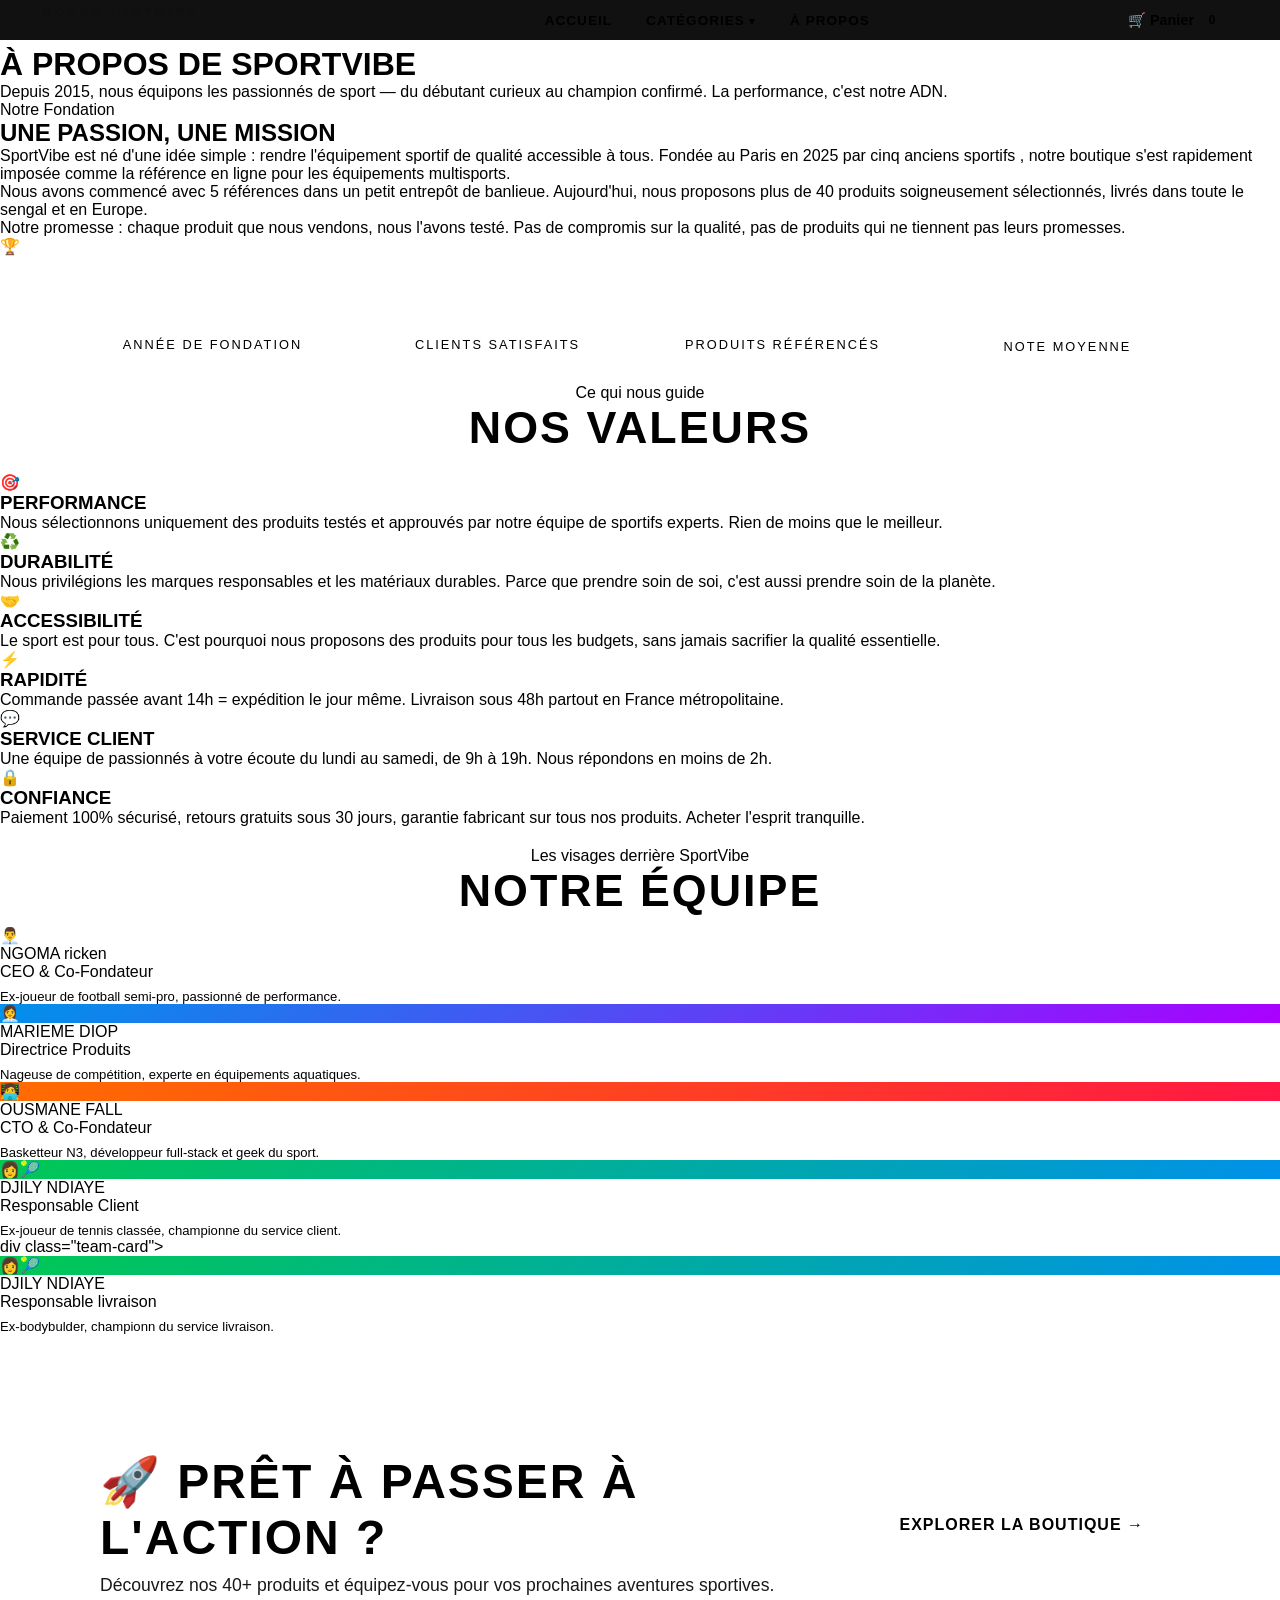
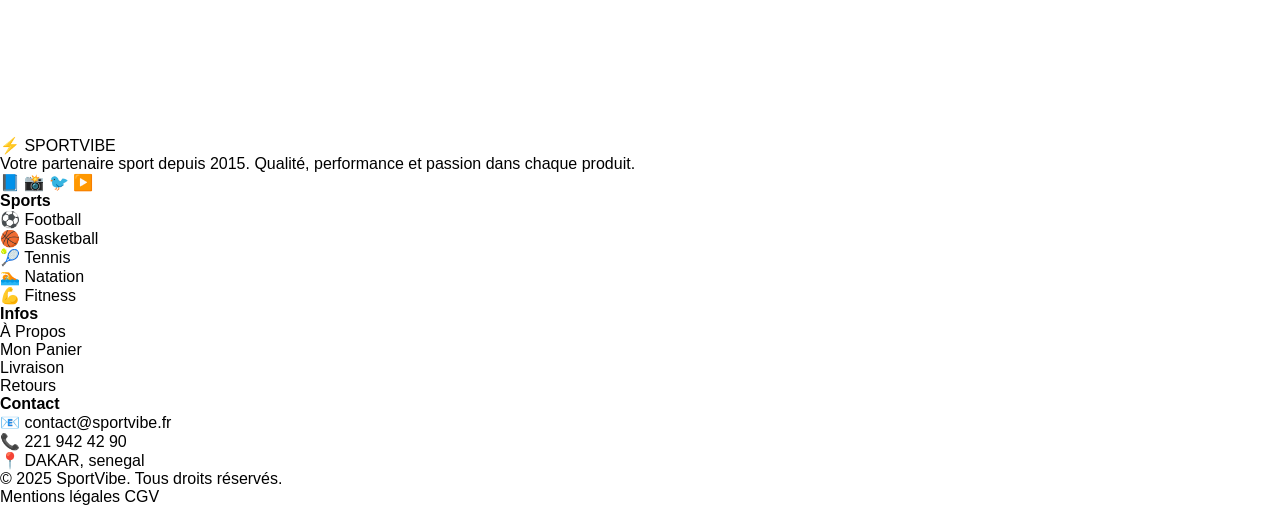
==== apropos.html @ e3f50a1b "le fichier final contenant la description du site" ====
<!DOCTYPE html>
<html lang="fr">
<head>
  <meta charset="UTF-8"/>
  <meta name="viewport" content="width=device-width, initial-scale=1.0"/>
  <title>À Propos – SportVibe</title>
  <link rel="stylesheet" href="style.css"/>
</head>
<body>

<nav class="navbar">
  <a class="nav-logo" href="index.html">⚡ SPORTVIBE</a>
  <div class="nav-links">
    <a href="index.html">Accueil</a>
    <div class="nav-dropdown">
      <a href="#">Catégories</a>
      <div class="dropdown-menu">
        <a href="football.html">⚽ Football</a>
        <a href="basketball.html">🏀 Basketball</a>
        <a href="tennis.html">🎾 Tennis</a>
        <a href="natation.html">🏊 Natation</a>
        <a href="fitness.html">💪 Fitness</a>
      </div>
    </div>
    <a href="apropos.html" class="active">À Propos</a>
  </div>
  <a href="panier.html" class="btn-cart">🛒 Panier <span class="cart-count" id="cartCount">0</span></a>
</nav>

<div class="page-wrapper">

  <!-- HERO -->
  <div class="apropos-hero">
    <div class="hero-tag" style="margin:0 auto 20px;">🏆 Notre Histoire</div>
    <h1>À PROPOS DE <span>SPORTVIBE</span></h1>
    <p>Depuis 2015, nous équipons les passionnés de sport — du débutant curieux au champion confirmé. La performance, c'est notre ADN.</p>
  </div>

  <!-- SECTION 1 : Histoire -->
  <div class="apropos-section">
    <div class="apropos-grid">
      <div>
        <div class="apropos-label">Notre Fondation</div>
        <h2>UNE PASSION, UNE MISSION</h2>
        <p>SportVibe est né d'une idée simple : rendre l'équipement sportif de qualité accessible à tous. Fondée au Paris en 2025 par cinq anciens sportifs , notre boutique s'est rapidement imposée comme la référence en ligne pour les équipements multisports.</p>
        <p>Nous avons commencé avec 5 références dans un petit entrepôt de banlieue. Aujourd'hui, nous proposons plus de 40 produits soigneusement sélectionnés, livrés dans toute le sengal et en Europe.</p>
        <p>Notre promesse : chaque produit que nous vendons, nous l'avons testé. Pas de compromis sur la qualité, pas de produits qui ne tiennent pas leurs promesses.</p>
      </div>
      <div class="apropos-img-block">🏆</div>
    </div>
  </div>

  <!-- SECTION 2 : Chiffres -->
  <div class="stats-bar" style="margin:0;">
    <div class="stat-item">
      <div class="stat-num">2025</div>
      <div class="stat-label">Année de fondation</div>
    </div>
    <div class="stat-item">
      <div class="stat-num">12K+</div>
      <div class="stat-label">Clients satisfaits</div>
    </div>
    <div class="stat-item">
      <div class="stat-num">500+</div>
      <div class="stat-label">Produits référencés</div>
    </div>
    <div class="stat-item">
      <div class="stat-num">4.9★</div>
      <div class="stat-label">Note moyenne</div>
    </div>
  </div>

  <!-- SECTION 3 : Valeurs -->
  <div class="apropos-section" style="padding-bottom:20px;">
    <div style="text-align:center; margin-bottom:20px;">
      <div class="apropos-label" style="text-align:center;">Ce qui nous guide</div>
      <h2 style="text-align:center; font-family:'Bebas Neue',sans-serif; font-size:2.8rem; letter-spacing:2px;">NOS <span style="color:var(--rouge);">VALEURS</span></h2>
    </div>
    <div class="valeurs-grid">
      <div class="valeur-card">
        <div class="valeur-icon">🎯</div>
        <h3>PERFORMANCE</h3>
        <p>Nous sélectionnons uniquement des produits testés et approuvés par notre équipe de sportifs experts. Rien de moins que le meilleur.</p>
      </div>
      <div class="valeur-card">
        <div class="valeur-icon">♻️</div>
        <h3>DURABILITÉ</h3>
        <p>Nous privilégions les marques responsables et les matériaux durables. Parce que prendre soin de soi, c'est aussi prendre soin de la planète.</p>
      </div>
      <div class="valeur-card">
        <div class="valeur-icon">🤝</div>
        <h3>ACCESSIBILITÉ</h3>
        <p>Le sport est pour tous. C'est pourquoi nous proposons des produits pour tous les budgets, sans jamais sacrifier la qualité essentielle.</p>
      </div>
      <div class="valeur-card">
        <div class="valeur-icon">⚡</div>
        <h3>RAPIDITÉ</h3>
        <p>Commande passée avant 14h = expédition le jour même. Livraison sous 48h partout en France métropolitaine.</p>
      </div>
      <div class="valeur-card">
        <div class="valeur-icon">💬</div>
        <h3>SERVICE CLIENT</h3>
        <p>Une équipe de passionnés à votre écoute du lundi au samedi, de 9h à 19h. Nous répondons en moins de 2h.</p>
      </div>
      <div class="valeur-card">
        <div class="valeur-icon">🔒</div>
        <h3>CONFIANCE</h3>
        <p>Paiement 100% sécurisé, retours gratuits sous 30 jours, garantie fabricant sur tous nos produits. Acheter l'esprit tranquille.</p>
      </div>
    </div>
  </div>

  <!-- SECTION 4 : Équipe -->
  <div class="apropos-section alt">
    <div style="text-align:center; margin-bottom:10px;">
      <div class="apropos-label" style="text-align:center;">Les visages derrière SportVibe</div>
      <h2 style="text-align:center; font-family:'Bebas Neue',sans-serif; font-size:2.8rem; letter-spacing:2px; color:var(--blanc);">NOTRE <span style="color:var(--rouge);">ÉQUIPE</span></h2>
    </div>
    <div class="team-grid">
      <div class="team-card">
        <div class="team-avatar">👨‍💼</div>
        <div class="team-name">NGOMA ricken</div>
        <div class="team-role">CEO & Co-Fondateur</div>
        <p style="font-size:0.82rem; color:var(--gris-c); margin-top:8px;">Ex-joueur de football semi-pro, passionné de performance.</p>
      </div>
      <div class="team-card">
        <div class="team-avatar" style="background:linear-gradient(135deg,#0091EA,#AA00FF);">👩‍💼</div>
        <div class="team-name">MARIEME DIOP</div>
        <div class="team-role">Directrice Produits</div>
        <p style="font-size:0.82rem; color:var(--gris-c); margin-top:8px;">Nageuse de compétition, experte en équipements aquatiques.</p>
      </div>
      <div class="team-card">
        <div class="team-avatar" style="background:linear-gradient(135deg,#FF6D00,#FF1744);">🧑‍💻</div>
        <div class="team-name">OUSMANE FALL</div>
        <div class="team-role">CTO & Co-Fondateur</div>
        <p style="font-size:0.82rem; color:var(--gris-c); margin-top:8px;">Basketteur N3, développeur full-stack et geek du sport.</p>
      </div>
      <div class="team-card">
        <div class="team-avatar" style="background:linear-gradient(135deg,#00C853,#0091EA);">👩‍🎾</div>
        <div class="team-name">DJILY NDIAYE</div>
        <div class="team-role">Responsable Client</div>
        <p style="font-size:0.82rem; color:var(--gris-c); margin-top:8px;">Ex-joueur de tennis classée, championne du service client.</p>
      </div>
    </div>
  </div>
  div class="team-card">
        <div class="team-avatar" style="background:linear-gradient(135deg,#00C853,#0091EA);">👩‍🎾</div>
        <div class="team-name">DJILY NDIAYE</div>
        <div class="team-role">Responsable livraison</div>
        <p style="font-size:0.82rem; color:var(--gris-c); margin-top:8px;">Ex-bodybulder, championn du service livraison.</p>
      </div>
    </div>
  </div>

  <!-- CTA -->
  <div class="promo-banner" style="margin:60px 40px 80px;">
    <div class="promo-text">
      <h2>🚀 PRÊT À PASSER À L'ACTION ?</h2>
      <p>Découvrez nos 40+ produits et équipez-vous pour vos prochaines aventures sportives.</p>
    </div>
    <a href="index.html" class="btn-white">Explorer la boutique →</a>
  </div>

</div>

<footer class="footer">
  <div class="footer-grid">
    <div class="footer-brand">
      <div class="footer-logo">⚡ SPORTVIBE</div>
      <p class="footer-desc">Votre partenaire sport depuis 2015. Qualité, performance et passion dans chaque produit.</p>
      <div class="footer-social">
        <a class="social-btn" href="#">📘</a>
        <a class="social-btn" href="#">📸</a>
        <a class="social-btn" href="#">🐦</a>
        <a class="social-btn" href="#">▶️</a>
      </div>
    </div>
    <div class="footer-col">
      <h4>Sports</h4>
      <ul>
        <li><a href="football.html">⚽ Football</a></li>
        <li><a href="basketball.html">🏀 Basketball</a></li>
        <li><a href="tennis.html">🎾 Tennis</a></li>
        <li><a href="natation.html">🏊 Natation</a></li>
        <li><a href="fitness.html">💪 Fitness</a></li>
      </ul>
    </div>
    <div class="footer-col">
      <h4>Infos</h4>
      <ul>
        <li><a href="apropos.html">À Propos</a></li>
        <li><a href="panier.html">Mon Panier</a></li>
        <li><a href="#">Livraison</a></li>
        <li><a href="#">Retours</a></li>
      </ul>
    </div>
    <div class="footer-col">
      <h4>Contact</h4>
      <ul>
        <li><a href="#">📧 contact@sportvibe.fr</a></li>
        <li><a href="#">📞 221 942 42 90</a></li>
        <li><a href="#">📍 DAKAR, senegal</a></li>
      </ul>
    </div>
  </div>
  <div class="footer-bottom">
    <p class="footer-copy">© 2025 SportVibe. Tous droits réservés.</p>
    <div class="footer-bottom-links">
      <a href="#">Mentions légales</a>
      <a href="#">CGV</a>
    </div>
  </div>
</footer>

<script>
function getCart() { return JSON.parse(localStorage.getItem('sportvibe-cart') || '[]'); }
function updateCount() {
  document.getElementById('cartCount').textContent = getCart().reduce((s,i)=>s+i.qty,0);
}
updateCount();
</script>
</body>
</html>
---- style.css ----
Aucun élément sélectionné

Aller au contenu
Utiliser Gmail avec un lecteur d'écran
1 sur 209
34
Boîte de réception

Ricken
14:28 (il y a 0 minute)
À moi

Ce message semble être en anglais


/* ============================================================
   SPORTVIBE - Style Global
   ============================================================ */

@import url('https://fonts.googleapis.com/css2?family=Bebas+Neue&family=Barlow:ital,wght@0,400;0,600;0,700;0,900;1,400&display=swap');

/* --- Variables --- */
:root {
  --rouge:    #FF1744;
  --orange:   #FF6D00;
  --jaune:    #FFD600;
  --vert:     #00C853;
  --bleu:     #0091EA;
  --violet:   #AA00FF;
  --noir:     #0A0A0A;
  --gris-f:   #1A1A1A;
  --gris-m:   #2C2C2C;
  --gris-c:   #999;
  --blanc:    #FFFFFF;
  --nav-h:    70px;
}

/* --- Reset & Base --- */
*, *::before, *::after { box-sizing: border-box; margin: 0; padding: 0; }

html { scroll-behavior: smooth; }

body {
  font-family: 'Barlow', sans-serif;
  background: var(--noir);
  color: var(--blanc);
  min-height: 100vh;
}

a { text-decoration: none; color: inherit; }
img { max-width: 100%; display: block; }
ul { list-style: none; }

/* --- NAVBAR --- */
.navbar {
  position: fixed;
  top: 0; left: 0; right: 0;
  height: var(--nav-h);
  background: rgba(10,10,10,0.97);
  backdrop-filter: blur(12px);
  border-bottom: 2px solid var(--rouge);
  display: flex;
  align-items: center;
  justify-content: space-between;
  padding: 0 40px;
  z-index: 1000;
}

.nav-logo {
  font-family: 'Bebas Neue', sans-serif;
  font-size: 2rem;
  letter-spacing: 3px;
  background: linear-gradient(90deg, var(--rouge), var(--orange), var(--jaune));
  -webkit-background-clip: text;
  -webkit-text-fill-color: transparent;
  background-clip: text;
}

.nav-links {
  display: flex;
  align-items: center;
  gap: 6px;
}

.nav-links a {
  padding: 8px 14px;
  border-radius: 6px;
  font-weight: 700;
  font-size: 0.85rem;
  letter-spacing: 1px;
  text-transform: uppercase;
  transition: all 0.25s;
  color: var(--gris-c);
}

.nav-links a:hover,
.nav-links a.active {
  color: var(--blanc);
  background: var(--rouge);
}

.nav-dropdown {
  position: relative;
}

.nav-dropdown > a::after {
  content: ' ▾';
  font-size: 0.7rem;
}

.dropdown-menu {
  position: absolute;
  top: calc(100% + 10px);
  left: 50%;
  transform: translateX(-50%);
  background: var(--gris-f);
  border: 1px solid var(--gris-m);
  border-top: 3px solid var(--rouge);
  border-radius: 10px;
  min-width: 180px;
  padding: 8px 0;
  opacity: 0;
  visibility: hidden;
  transition: all 0.25s;
  box-shadow: 0 20px 60px rgba(0,0,0,0.6);
}

.nav-dropdown:hover .dropdown-menu {
  opacity: 1;
  visibility: visible;
  top: calc(100% + 6px);
}

.dropdown-menu a {
  display: block;
  padding: 10px 18px;
  font-size: 0.85rem;
  color: var(--gris-c);
  transition: all 0.2s;
}

.dropdown-menu a:hover {
  color: var(--blanc);
  background: var(--gris-m);
  padding-left: 24px;
}

.nav-cart {
  position: relative;
}

.btn-cart {
  display: flex;
  align-items: center;
  gap: 8px;
  background: var(--rouge);
  color: var(--blanc);
  border: none;
  padding: 10px 18px;
  border-radius: 50px;
  font-family: 'Barlow', sans-serif;
  font-weight: 700;
  font-size: 0.9rem;
  cursor: pointer;
  transition: all 0.25s;
  text-decoration: none;
}

.btn-cart:hover {
  background: var(--orange);
  transform: scale(1.05);
}

.cart-count {
  background: var(--jaune);
  color: var(--noir);
  border-radius: 50%;
  width: 20px; height: 20px;
  display: flex;
  align-items: center;
  justify-content: center;
  font-size: 0.75rem;
  font-weight: 900;
}

/* --- PAGE WRAPPER --- */
.page-wrapper {
  padding-top: var(--nav-h);
  min-height: 100vh;
}

/* ============================================================
   HERO SECTION (Accueil)
   ============================================================ */
.hero {
  position: relative;
  height: calc(100vh - var(--nav-h));
  display: flex;
  align-items: center;
  overflow: hidden;
  background: linear-gradient(135deg, #0A0A0A 0%, #1a0a00 50%, #0A0A0A 100%);
}

.hero-bg {
  position: absolute;
  inset: 0;
  background:
    radial-gradient(ellipse 60% 80% at 70% 50%, rgba(255,23,68,0.15) 0%, transparent 70%),
    radial-gradient(ellipse 40% 60% at 20% 80%, rgba(255,109,0,0.1) 0%, transparent 60%);
}

.hero-stripes {
  position: absolute;
  inset: 0;
  background: repeating-linear-gradient(
    -45deg,
    transparent,
    transparent 40px,
    rgba(255,255,255,0.015) 40px,
    rgba(255,255,255,0.015) 41px
  );
}

.hero-content {
  position: relative;
  z-index: 2;
  padding: 0 80px;
  max-width: 700px;
}

.hero-tag {
  display: inline-block;
  background: var(--rouge);
  color: var(--blanc);
  font-size: 0.75rem;
  font-weight: 900;
  letter-spacing: 4px;
  text-transform: uppercase;
  padding: 6px 16px;
  border-radius: 4px;
  margin-bottom: 24px;
}

.hero h1 {
  font-family: 'Bebas Neue', sans-serif;
  font-size: clamp(4rem, 9vw, 8rem);
  line-height: 0.9;
  letter-spacing: 2px;
  margin-bottom: 28px;
}

.hero h1 span {
  background: linear-gradient(90deg, var(--rouge), var(--orange));
  -webkit-background-clip: text;
  -webkit-text-fill-color: transparent;
  background-clip: text;
}

.hero p {
  font-size: 1.15rem;
  color: rgba(255,255,255,0.7);
  line-height: 1.7;
  margin-bottom: 40px;
  max-width: 500px;
}

.hero-btns {
  display: flex;
  gap: 16px;
  flex-wrap: wrap;
}

.btn-primary {
  display: inline-flex;
  align-items: center;
  gap: 10px;
  background: linear-gradient(90deg, var(--rouge), var(--orange));
  color: var(--blanc);
  font-family: 'Barlow', sans-serif;
  font-weight: 900;
  font-size: 1rem;
  letter-spacing: 2px;
  text-transform: uppercase;
  padding: 16px 36px;
  border-radius: 8px;
  border: none;
  cursor: pointer;
  transition: all 0.3s;
  text-decoration: none;
}

.btn-primary:hover {
  transform: translateY(-3px);
  box-shadow: 0 12px 40px rgba(255,23,68,0.5);
}

.btn-secondary {
  display: inline-flex;
  align-items: center;
  gap: 10px;
  background: transparent;
  color: var(--blanc);
  font-family: 'Barlow', sans-serif;
  font-weight: 700;
  font-size: 1rem;
  letter-spacing: 1px;
  padding: 16px 36px;
  border-radius: 8px;
  border: 2px solid rgba(255,255,255,0.3);
  cursor: pointer;
  transition: all 0.3s;
  text-decoration: none;
}

.btn-secondary:hover {
  border-color: var(--blanc);
  background: rgba(255,255,255,0.08);
}

/* --- Stats Bar --- */
.stats-bar {
  background: var(--gris-f);
  border-top: 3px solid var(--rouge);
  padding: 30px 80px;
  display: grid;
  grid-template-columns: repeat(4, 1fr);
  gap: 20px;
}

.stat-item {
  text-align: center;
}

.stat-num {
  font-family: 'Bebas Neue', sans-serif;
  font-size: 2.8rem;
  background: linear-gradient(90deg, var(--rouge), var(--orange));
  -webkit-background-clip: text;
  -webkit-text-fill-color: transparent;
  background-clip: text;
}

.stat-label {
  font-size: 0.8rem;
  color: var(--gris-c);
  letter-spacing: 2px;
  text-transform: uppercase;
}

/* --- Section Title --- */
.section-header {
  text-align: center;
  padding: 80px 40px 40px;
}

.section-tag {
  display: inline-block;
  color: var(--rouge);
  font-size: 0.8rem;
  font-weight: 700;
  letter-spacing: 4px;
  text-transform: uppercase;
  margin-bottom: 12px;
}

.section-title {
  font-family: 'Bebas Neue', sans-serif;
  font-size: clamp(2.5rem, 5vw, 4rem);
  letter-spacing: 2px;
  line-height: 1;
}

.section-title span {
  color: var(--rouge);
}

/* --- Categories Grid (Accueil) --- */
.categories-section {
  padding: 0 40px 80px;
}

.categories-grid {
  display: grid;
  grid-template-columns: repeat(auto-fit, minmax(260px, 1fr));
  gap: 20px;
  max-width: 1400px;
  margin: 0 auto;
}

.cat-card {
  position: relative;
  border-radius: 16px;
  overflow: hidden;
  background: var(--gris-f);
  border: 1px solid var(--gris-m);
  transition: all 0.35s;
  cursor: pointer;
  display: block;
  text-decoration: none;
}

.cat-card:hover {
  transform: translateY(-6px);
  box-shadow: 0 20px 60px rgba(0,0,0,0.5);
  border-color: var(--accent, var(--rouge));
}

.cat-card-img {
  width: 100%;
  height: 220px;
  object-fit: cover;
  transition: transform 0.4s;
}

.cat-card:hover .cat-card-img {
  transform: scale(1.05);
}

.cat-card-img-placeholder {
  width: 100%;
  height: 220px;
  display: flex;
  align-items: center;
  justify-content: center;
  font-size: 5rem;
  background: var(--bg, #1a1a1a);
}

.cat-card-body {
  padding: 20px;
}

.cat-card-icon {
  font-size: 2rem;
  margin-bottom: 8px;
}

.cat-card-name {
  font-family: 'Bebas Neue', sans-serif;
  font-size: 1.6rem;
  letter-spacing: 1px;
  color: var(--blanc);
  margin-bottom: 6px;
}

.cat-card-count {
  font-size: 0.8rem;
  color: var(--gris-c);
  letter-spacing: 1px;
}

.cat-card-arrow {
  position: absolute;
  bottom: 20px;
  right: 20px;
  width: 36px; height: 36px;
  background: var(--accent, var(--rouge));
  border-radius: 50%;
  display: flex;
  align-items: center;
  justify-content: center;
  font-size: 1rem;
  transition: all 0.3s;
}

.cat-card:hover .cat-card-arrow {
  transform: translateX(4px);
}

/* --- Promos Banner --- */
.promo-banner {
  margin: 0 40px 80px;
  background: linear-gradient(135deg, var(--rouge) 0%, var(--orange) 100%);
  border-radius: 20px;
  padding: 60px;
  display: flex;
  align-items: center;
  justify-content: space-between;
  gap: 40px;
  overflow: hidden;
  position: relative;
}

.promo-banner::before {
  content: '';
  position: absolute;
  right: -60px; top: -60px;
  width: 300px; height: 300px;
  border: 40px solid rgba(255,255,255,0.1);
  border-radius: 50%;
}

.promo-banner::after {
  content: '';
  position: absolute;
  right: 60px; bottom: -80px;
  width: 200px; height: 200px;
  border: 30px solid rgba(255,255,255,0.08);
  border-radius: 50%;
}

.promo-text h2 {
  font-family: 'Bebas Neue', sans-serif;
  font-size: 3rem;
  letter-spacing: 2px;
  margin-bottom: 10px;
}

.promo-text p {
  font-size: 1.1rem;
  opacity: 0.9;
}

.btn-white {
  display: inline-flex;
  align-items: center;
  gap: 10px;
  background: var(--blanc);
  color: var(--rouge);
  font-weight: 900;
  font-size: 1rem;
  letter-spacing: 1px;
  text-transform: uppercase;
  padding: 16px 36px;
  border-radius: 8px;
  transition: all 0.3s;
  text-decoration: none;
  white-space: nowrap;
  flex-shrink: 0;
  position: relative;
  z-index: 1;
}

.btn-white:hover {
  transform: scale(1.05);
  box-shadow: 0 10px 30px rgba(0,0,0,0.3);
}

/* ============================================================
   CATEGORY PAGE STYLES
   ============================================================ */
.cat-hero {
  padding: 60px 80px 40px;
  background: linear-gradient(180deg, var(--gris-f) 0%, var(--noir) 100%);
  border-bottom: 3px solid var(--accent-color, var(--rouge));
  display: flex;
  align-items: center;
  gap: 30px;
}

.cat-hero-icon {
  font-size: 5rem;
  line-height: 1;
}

.cat-hero-text {}

.cat-breadcrumb {
  font-size: 0.8rem;
  color: var(--gris-c);
  letter-spacing: 2px;
  text-transform: uppercase;
  margin-bottom: 10px;
}

.cat-breadcrumb a {
  color: var(--gris-c);
  transition: color 0.2s;
}

.cat-breadcrumb a:hover {
  color: var(--accent-color, var(--rouge));
}

.cat-hero h1 {
  font-family: 'Bebas Neue', sans-serif;
  font-size: 4rem;
  letter-spacing: 2px;
  color: var(--blanc);
}

.cat-hero p {
  color: var(--gris-c);
  font-size: 1rem;
  margin-top: 8px;
}

/* --- Products Grid --- */
.products-section {
  padding: 60px 40px 100px;
  max-width: 1400px;
  margin: 0 auto;
}

.products-top {
  display: flex;
  align-items: center;
  justify-content: space-between;
  margin-bottom: 40px;
  flex-wrap: wrap;
  gap: 16px;
}

.products-count {
  font-size: 0.9rem;
  color: var(--gris-c);
  letter-spacing: 1px;
}

.sort-select {
  background: var(--gris-f);
  border: 1px solid var(--gris-m);
  color: var(--blanc);
  padding: 10px 16px;
  border-radius: 8px;
  font-family: 'Barlow', sans-serif;
  font-size: 0.9rem;
  cursor: pointer;
  outline: none;
}

.products-grid {
  display: grid;
  grid-template-columns: repeat(auto-fill, minmax(280px, 1fr));
  gap: 24px;
}

/* --- Product Card --- */
.product-card {
  background: var(--gris-f);
  border: 1px solid var(--gris-m);
  border-radius: 16px;
  overflow: hidden;
  transition: all 0.3s;
  position: relative;
}

.product-card:hover {
  transform: translateY(-8px);
  box-shadow: 0 24px 60px rgba(0,0,0,0.5);
  border-color: var(--accent-color, var(--rouge));
}

.product-badge {
  position: absolute;
  top: 14px; left: 14px;
  background: var(--rouge);
  color: var(--blanc);
  font-size: 0.7rem;
  font-weight: 900;
  letter-spacing: 2px;
  text-transform: uppercase;
  padding: 4px 10px;
  border-radius: 4px;
  z-index: 1;
}

.product-badge.new { background: var(--vert); }
.product-badge.promo { background: var(--rouge); }
.product-badge.top { background: var(--orange); }

.product-img {
  width: 100%;
  height: 240px;
  object-fit: cover;
}

.product-img-placeholder {
  width: 100%;
  height: 240px;
  display: flex;
  align-items: center;
  justify-content: center;
  font-size: 6rem;
  background: linear-gradient(135deg, var(--gris-m), var(--gris-f));
}

.product-body {
  padding: 20px;
}

.product-category {
  font-size: 0.75rem;
  font-weight: 700;
  letter-spacing: 2px;
  text-transform: uppercase;
  color: var(--accent-color, var(--rouge));
  margin-bottom: 6px;
}

.product-name {
  font-family: 'Bebas Neue', sans-serif;
  font-size: 1.4rem;
  letter-spacing: 1px;
  color: var(--blanc);
  margin-bottom: 6px;
}

.product-desc {
  font-size: 0.85rem;
  color: var(--gris-c);
  line-height: 1.6;
  margin-bottom: 16px;
}

.product-stars {
  color: var(--jaune);
  font-size: 0.85rem;
  margin-bottom: 12px;
}

.product-footer {
  display: flex;
  align-items: center;
  justify-content: space-between;
  gap: 10px;
}

.product-price {
  display: flex;
  align-items: baseline;
  gap: 8px;
}

.price-current {
  font-family: 'Bebas Neue', sans-serif;
  font-size: 1.8rem;
  color: var(--blanc);
}

.price-old {
  font-size: 0.9rem;
  color: var(--gris-c);
  text-decoration: line-through;
}

.btn-add-cart {
  display: flex;
  align-items: center;
  gap: 6px;
  background: var(--accent-color, var(--rouge));
  color: var(--blanc);
  border: none;
  padding: 12px 18px;
  border-radius: 8px;
  font-family: 'Barlow', sans-serif;
  font-weight: 700;
  font-size: 0.85rem;
  cursor: pointer;
  transition: all 0.25s;
  white-space: nowrap;
}

.btn-add-cart:hover {
  filter: brightness(1.2);
  transform: scale(1.04);
}

/* ============================================================
   PANIER
   ============================================================ */
.panier-section {
  padding: 60px 80px 100px;
  max-width: 1200px;
  margin: 0 auto;
}

.panier-section h1 {
  font-family: 'Bebas Neue', sans-serif;
  font-size: 3.5rem;
  letter-spacing: 2px;
  margin-bottom: 40px;
}

.panier-section h1 span { color: var(--rouge); }

.panier-grid {
  display: grid;
  grid-template-columns: 1fr 380px;
  gap: 40px;
  align-items: start;
}

.panier-items {}

.panier-item {
  background: var(--gris-f);
  border: 1px solid var(--gris-m);
  border-radius: 14px;
  padding: 20px;
  display: flex;
  gap: 20px;
  align-items: center;
  margin-bottom: 16px;
  transition: all 0.2s;
}

.panier-item:hover {
  border-color: var(--rouge);
}

.panier-item-img {
  font-size: 3.5rem;
  width: 80px; height: 80px;
  display: flex;
  align-items: center;
  justify-content: center;
  background: var(--gris-m);
  border-radius: 10px;
  flex-shrink: 0;
}

.panier-item-info { flex: 1; }

.panier-item-name {
  font-family: 'Bebas Neue', sans-serif;
  font-size: 1.3rem;
  letter-spacing: 1px;
}

.panier-item-cat {
  font-size: 0.8rem;
  color: var(--rouge);
  font-weight: 700;
  letter-spacing: 1px;
  text-transform: uppercase;
  margin-bottom: 8px;
}

.panier-item-controls {
  display: flex;
  align-items: center;
  gap: 10px;
  margin-top: 10px;
}

.qty-btn {
  width: 30px; height: 30px;
  background: var(--gris-m);
  border: none;
  color: var(--blanc);
  border-radius: 6px;
  font-size: 1rem;
  cursor: pointer;
  transition: background 0.2s;
  display: flex;
  align-items: center;
  justify-content: center;
}

.qty-btn:hover { background: var(--rouge); }

.qty-num {
  font-weight: 700;
  font-size: 1rem;
  min-width: 24px;
  text-align: center;
}

.panier-item-price {
  font-family: 'Bebas Neue', sans-serif;
  font-size: 1.6rem;
  color: var(--blanc);
  flex-shrink: 0;
}

.btn-remove {
  background: none;
  border: none;
  color: var(--gris-c);
  cursor: pointer;
  font-size: 1.1rem;
  transition: color 0.2s;
  padding: 4px;
}

.btn-remove:hover { color: var(--rouge); }

/* Résumé Panier */
.panier-summary {
  background: var(--gris-f);
  border: 1px solid var(--gris-m);
  border-radius: 16px;
  padding: 30px;
  position: sticky;
  top: 90px;
}

.summary-title {
  font-family: 'Bebas Neue', sans-serif;
  font-size: 1.8rem;
  letter-spacing: 1px;
  margin-bottom: 24px;
  padding-bottom: 16px;
  border-bottom: 2px solid var(--gris-m);
}

.summary-row {
  display: flex;
  justify-content: space-between;
  align-items: center;
  margin-bottom: 14px;
  font-size: 0.95rem;
}

.summary-row.total {
  font-family: 'Bebas Neue', sans-serif;
  font-size: 1.5rem;
  color: var(--blanc);
  border-top: 2px solid var(--gris-m);
  padding-top: 16px;
  margin-top: 8px;
}

.summary-row.total .total-val { color: var(--rouge); }

.summary-label { color: var(--gris-c); }

.livraison-badge {
  background: rgba(0,200,83,0.15);
  color: var(--vert);
  border: 1px solid rgba(0,200,83,0.3);
  border-radius: 8px;
  padding: 10px 14px;
  font-size: 0.85rem;
  margin: 16px 0 24px;
  display: flex;
  align-items: center;
  gap: 8px;
}

.btn-checkout {
  display: block;
…

[Message tronqué]  Afficher l'intégralité du message
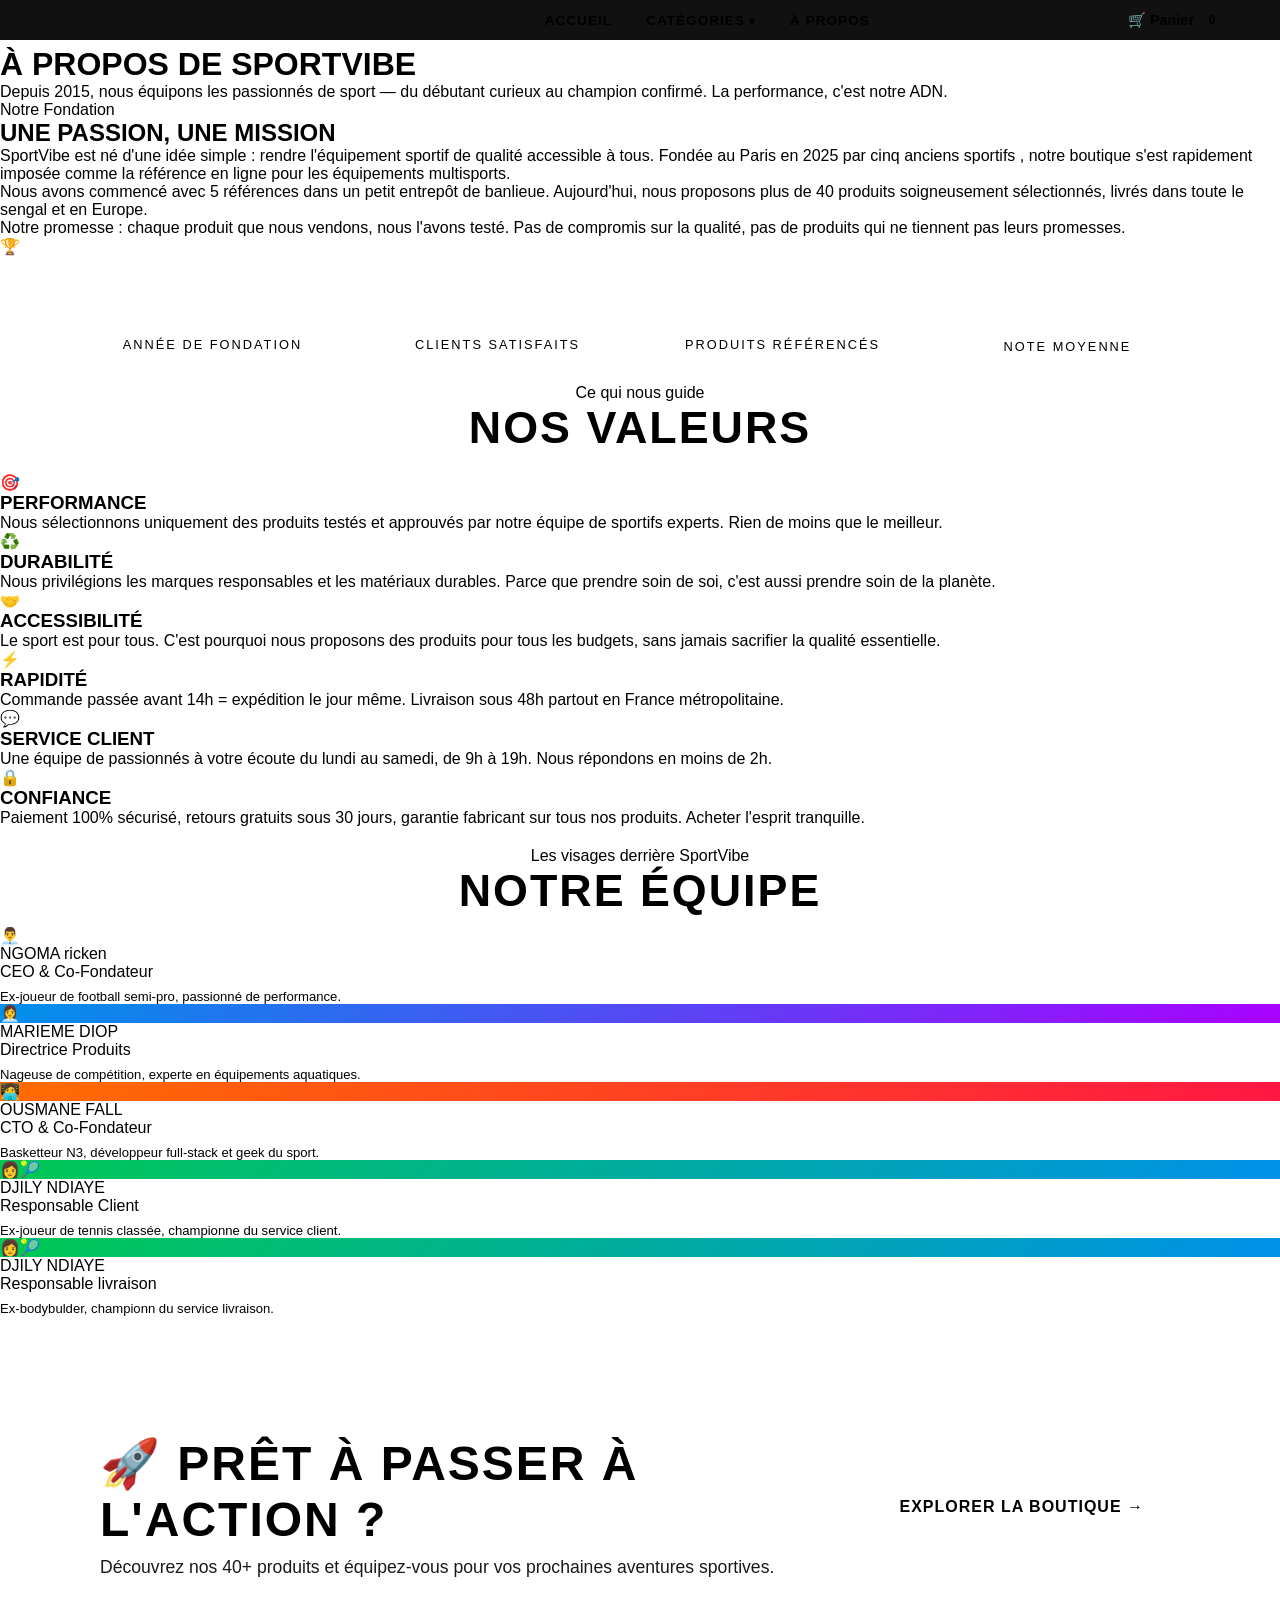
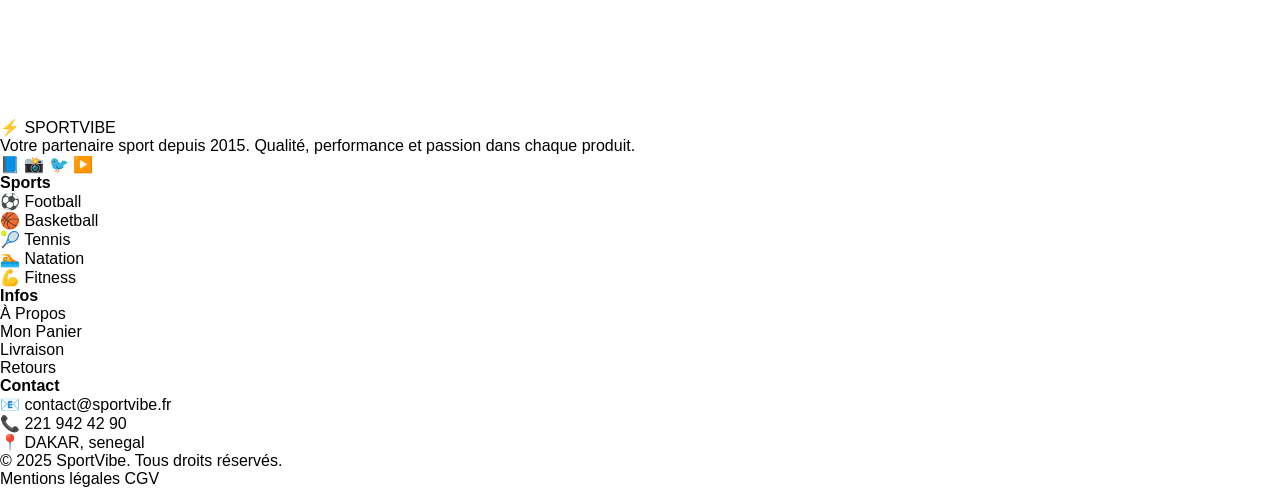
==== commit 19c5b8e0: "Update apropos.html" ====
--- a/apropos.html
+++ b/apropos.html
@@ -143,7 +143,7 @@
       </div>
     </div>
   </div>
-  div class="team-card">
+  <div class="team-card">
         <div class="team-avatar" style="background:linear-gradient(135deg,#00C853,#0091EA);">👩‍🎾</div>
         <div class="team-name">DJILY NDIAYE</div>
         <div class="team-role">Responsable livraison</div>
--- a/style.css
+++ b/style.css
@@ -837,6 +837,7 @@
 .qty-btn {
   width: 30px; height: 30px;
   background: var(--gris-m);
+   
   border: none;
   color: var(--blanc);
   border-radius: 6px;
@@ -932,5 +933,359 @@
 .btn-checkout {
   display: block;
 …
-
+/* ============================================================
+   FOOTER
+   ============================================================ */
+.footer {
+  background: var(--gris-f);
+  border-top: 3px solid var(--rouge);
+  padding: 60px 80px 0;
+}
+
+.footer-grid {
+  display: grid;
+  grid-template-columns: 2fr 1fr 1fr 1fr;
+  gap: 40px;
+  padding-bottom: 40px;
+}
+
+.footer-brand {}
+
+.footer-logo {
+  font-family: 'Bebas Neue', sans-serif;
+  font-size: 2rem;
+  letter-spacing: 3px;
+  background: linear-gradient(90deg, var(--rouge), var(--orange), var(--jaune));
+  -webkit-background-clip: text;
+  -webkit-text-fill-color: transparent;
+  background-clip: text;
+  margin-bottom: 14px;
+}
+
+.footer-desc {
+  font-size: 0.9rem;
+  color: var(--gris-c);
+  line-height: 1.7;
+  margin-bottom: 20px;
+}
+
+.footer-social {
+  display: flex;
+  gap: 10px;
+}
+
+.social-btn {
+  width: 40px;
+  height: 40px;
+  background: var(--gris-m);
+  border-radius: 8px;
+  display: flex;
+  align-items: center;
+  justify-content: center;
+  font-size: 1.1rem;
+  transition: all 0.25s;
+}
+
+.social-btn:hover {
+  background: var(--rouge);
+  transform: translateY(-3px);
+}
+
+.footer-col h4 {
+  font-family: 'Bebas Neue', sans-serif;
+  font-size: 1.2rem;
+  letter-spacing: 2px;
+  color: var(--blanc);
+  margin-bottom: 20px;
+  padding-bottom: 10px;
+  border-bottom: 2px solid var(--rouge);
+  display: inline-block;
+}
+
+.footer-col ul {
+  display: flex;
+  flex-direction: column;
+  gap: 10px;
+}
+
+.footer-col ul li a {
+  font-size: 0.9rem;
+  color: var(--gris-c);
+  transition: all 0.2s;
+}
+
+.footer-col ul li a:hover {
+  color: var(--blanc);
+  padding-left: 6px;
+}
+
+.footer-bottom {
+  border-top: 1px solid var(--gris-m);
+  padding: 24px 0;
+  display: flex;
+  align-items: center;
+  justify-content: space-between;
+  flex-wrap: wrap;
+  gap: 12px;
+}
+
+.footer-copy {
+  font-size: 0.85rem;
+  color: var(--gris-c);
+}
+
+.footer-bottom-links {
+  display: flex;
+  gap: 24px;
+}
+
+.footer-bottom-links a {
+  font-size: 0.85rem;
+  color: var(--gris-c);
+  transition: color 0.2s;
+}
+
+.footer-bottom-links a:hover {
+  color: var(--blanc);
+}
+
+/* ============================================================
+   PAGE A PROPOS
+   ============================================================ */
+.apropos-hero {
+  text-align: center;
+  padding: 80px 40px 60px;
+  background: linear-gradient(180deg, var(--gris-f) 0%, var(--noir) 100%);
+}
+
+.apropos-hero h1 {
+  font-family: 'Bebas Neue', sans-serif;
+  font-size: clamp(3rem, 7vw, 6rem);
+  letter-spacing: 2px;
+  margin-bottom: 20px;
+}
+
+.apropos-hero h1 span { color: var(--rouge); }
+
+.apropos-hero p {
+  font-size: 1.1rem;
+  color: var(--gris-c);
+  max-width: 600px;
+  margin: 0 auto;
+  line-height: 1.7;
+}
+
+.apropos-section {
+  padding: 80px;
+}
+
+.apropos-section.alt {
+  background: var(--gris-f);
+}
+
+.apropos-grid {
+  display: grid;
+  grid-template-columns: 1fr 1fr;
+  gap: 60px;
+  align-items: center;
+  max-width: 1200px;
+  margin: 0 auto;
+}
+
+.apropos-grid h2 {
+  font-family: 'Bebas Neue', sans-serif;
+  font-size: 2.5rem;
+  letter-spacing: 2px;
+  margin-bottom: 20px;
+}
+
+.apropos-grid p {
+  color: var(--gris-c);
+  font-size: 0.95rem;
+  line-height: 1.8;
+  margin-bottom: 16px;
+}
+
+.apropos-label {
+  font-size: 0.8rem;
+  font-weight: 700;
+  letter-spacing: 4px;
+  text-transform: uppercase;
+  color: var(--rouge);
+  margin-bottom: 10px;
+}
+
+.apropos-img-block {
+  font-size: 10rem;
+  display: flex;
+  align-items: center;
+  justify-content: center;
+  background: var(--gris-f);
+  border-radius: 20px;
+  height: 300px;
+  border: 1px solid var(--gris-m);
+}
+
+.valeurs-grid {
+  display: grid;
+  grid-template-columns: repeat(auto-fit, minmax(280px, 1fr));
+  gap: 24px;
+  max-width: 1200px;
+  margin: 0 auto;
+}
+
+.valeur-card {
+  background: var(--gris-f);
+  border: 1px solid var(--gris-m);
+  border-radius: 16px;
+  padding: 30px;
+  transition: all 0.3s;
+}
+
+.valeur-card:hover {
+  border-color: var(--rouge);
+  transform: translateY(-4px);
+}
+
+.valeur-icon {
+  font-size: 2.5rem;
+  margin-bottom: 16px;
+}
+
+.valeur-card h3 {
+  font-family: 'Bebas Neue', sans-serif;
+  font-size: 1.4rem;
+  letter-spacing: 2px;
+  margin-bottom: 10px;
+  color: var(--blanc);
+}
+
+.valeur-card p {
+  font-size: 0.9rem;
+  color: var(--gris-c);
+  line-height: 1.7;
+}
+
+.team-grid {
+  display: grid;
+  grid-template-columns: repeat(auto-fit, minmax(220px, 1fr));
+  gap: 24px;
+  max-width: 1200px;
+  margin: 0 auto;
+  padding-top: 20px;
+}
+
+.team-card {
+  background: var(--noir);
+  border: 1px solid var(--gris-m);
+  border-radius: 16px;
+  padding: 30px 20px;
+  text-align: center;
+  transition: all 0.3s;
+}
+
+.team-card:hover {
+  border-color: var(--rouge);
+  transform: translateY(-4px);
+}
+
+.team-avatar {
+  font-size: 3rem;
+  width: 80px;
+  height: 80px;
+  border-radius: 50%;
+  display: flex;
+  align-items: center;
+  justify-content: center;
+  margin: 0 auto 16px;
+  background: linear-gradient(135deg, var(--rouge), var(--orange));
+}
+
+.team-name {
+  font-family: 'Bebas Neue', sans-serif;
+  font-size: 1.2rem;
+  letter-spacing: 1px;
+  color: var(--blanc);
+  margin-bottom: 4px;
+}
+
+.team-role {
+  font-size: 0.8rem;
+  color: var(--rouge);
+  font-weight: 700;
+  letter-spacing: 1px;
+  text-transform: uppercase;
+}
+
+/* ============================================================
+   PANIER VIDE
+   ============================================================ */
+.panier-empty {
+  text-align: center;
+  padding: 80px 40px;
+}
+
+.empty-icon {
+  font-size: 5rem;
+  margin-bottom: 24px;
+}
+
+.panier-empty h2 {
+  font-family: 'Bebas Neue', sans-serif;
+  font-size: 2.5rem;
+  letter-spacing: 2px;
+  margin-bottom: 16px;
+}
+
+.panier-empty p {
+  color: var(--gris-c);
+  font-size: 1rem;
+  margin-bottom: 32px;
+}
+
+.btn-checkout {
+  display: block;
+  width: 100%;
+  background: linear-gradient(90deg, var(--rouge), var(--orange));
+  color: var(--blanc);
+  border: none;
+  padding: 16px;
+  border-radius: 10px;
+  font-family: 'Barlow', sans-serif;
+  font-weight: 900;
+  font-size: 1rem;
+  letter-spacing: 1px;
+  text-transform: uppercase;
+  cursor: pointer;
+  transition: all 0.3s;
+  margin-bottom: 16px;
+}
+
+.btn-checkout:hover {
+  transform: translateY(-2px);
+  box-shadow: 0 10px 30px rgba(255,23,68,0.4);
+}
+
+/* ============================================================
+   TOAST
+   ============================================================ */
+.toast {
+  position: fixed;
+  bottom: 30px;
+  left: 50%;
+  transform: translateX(-50%) translateY(100px);
+  background: var(--vert);
+  color: var(--blanc);
+  padding: 14px 28px;
+  border-radius: 50px;
+  font-weight: 700;
+  font-size: 0.95rem;
+  z-index: 9999;
+  transition: transform 0.4s ease;
+  box-shadow: 0 8px 30px rgba(0,200,83,0.4);
+}
+
+.toast.show {
+  transform: translateX(-50%) translateY(0);
+}
 [Message tronqué]  Afficher l'intégralité du message
